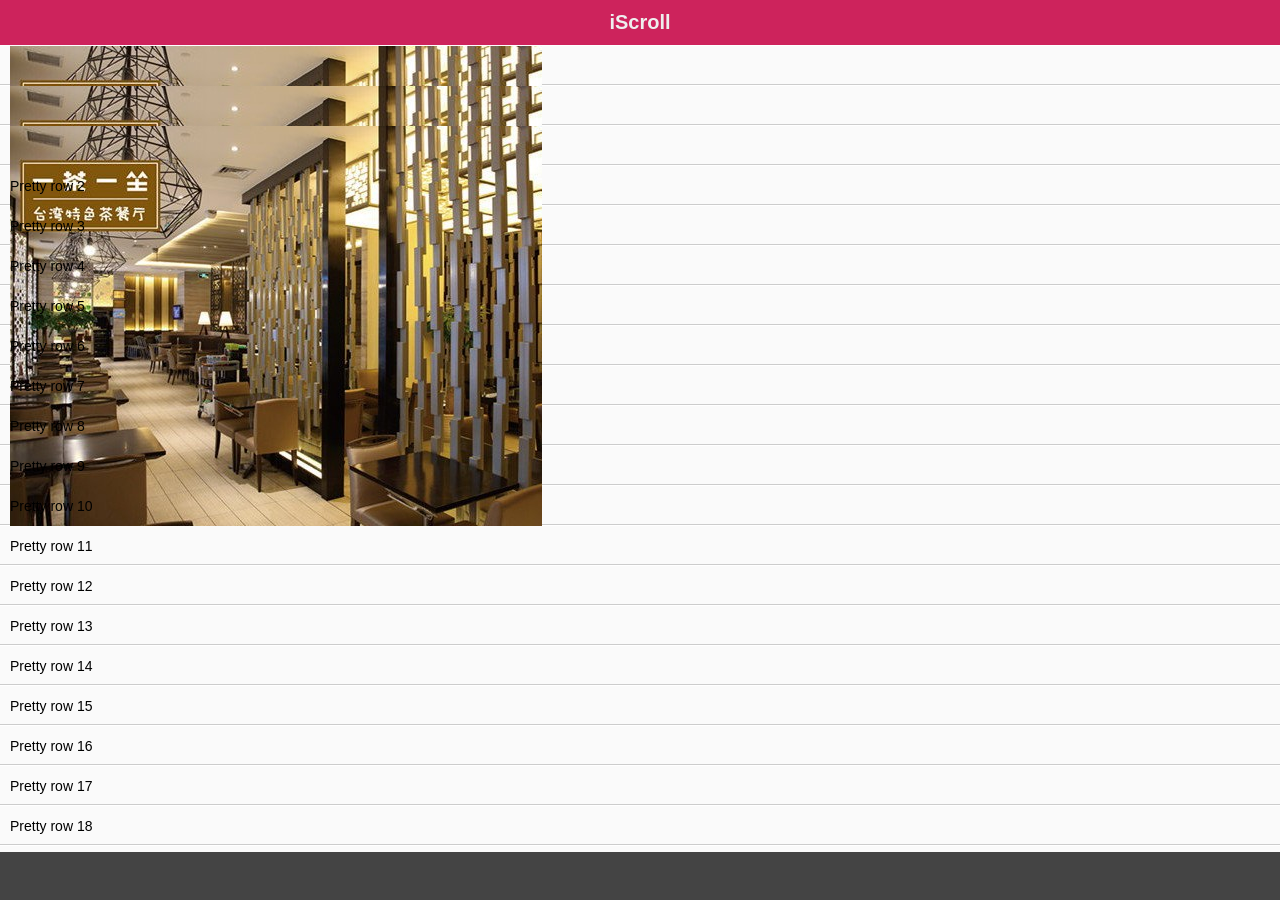
==== iScroll/simple.html @ 33b4f06f "initialize Change-Id: If5c83f412e96e1d7014796301e7ee5fcaf3568d3" ====
<!DOCTYPE html>
<html>
<head>
<meta charset="utf-8">
<meta name="viewport" content="width=device-width, initial-scale=1.0, user-scalable=0, minimum-scale=1.0, maximum-scale=1.0">

<title>iScroll demo: simple</title>

<script type="text/javascript" src="./js/iscroll.js"></script>

<script type="text/javascript">

var myScroll;

function loaded () {
	myScroll = new IScroll('#wrapper', { mouseWheel: true });
}

document.addEventListener('touchmove', function (e) { e.preventDefault(); }, false);

</script>

<style type="text/css">
* {
	-webkit-box-sizing: border-box;
	-moz-box-sizing: border-box;
	box-sizing: border-box;
}

html {
	-ms-touch-action: none;
}

body,ul,li {
	padding: 0;
	margin: 0;
	border: 0;
}

body {
	font-size: 12px;
	font-family: ubuntu, helvetica, arial;
	overflow: hidden; /* this is important to prevent the whole page to bounce */
}

#header {
	position: absolute;
	z-index: 2;
	top: 0;
	left: 0;
	width: 100%;
	height: 45px;
	line-height: 45px;
	background: #CD235C;
	padding: 0;
	color: #eee;
	font-size: 20px;
	text-align: center;
	font-weight: bold;
}

#footer {
	position: absolute;
	z-index: 2;
	bottom: 0;
	left: 0;
	width: 100%;
	height: 48px;
	background: #444;
	padding: 0;
	border-top: 1px solid #444;
}

#wrapper {
	position: absolute;
	z-index: 1;
	top: 45px;
	bottom: 48px;
	left: 0;
	width: 100%;
	background: #ccc;
	overflow: hidden;
}

#scroller {
	position: absolute;
	z-index: 1;
	-webkit-tap-highlight-color: rgba(0,0,0,0);
	width: 100%;
	-webkit-transform: translateZ(0);
	-moz-transform: translateZ(0);
	-ms-transform: translateZ(0);
	-o-transform: translateZ(0);
	transform: translateZ(0);
	-webkit-touch-callout: none;
	-webkit-user-select: none;
	-moz-user-select: none;
	-ms-user-select: none;
	user-select: none;
	-webkit-text-size-adjust: none;
	-moz-text-size-adjust: none;
	-ms-text-size-adjust: none;
	-o-text-size-adjust: none;
	text-size-adjust: none;
}

#scroller ul {
	list-style: none;
	padding: 0;
	margin: 0;
	width: 100%;
	text-align: left;
}

#scroller li {
	padding: 0 10px;
	height: 40px;
	line-height: 40px;
	border-bottom: 1px solid #ccc;
	border-top: 1px solid #fff;
	background-color: #fafafa;
	font-size: 14px;
}

</style>
</head>
<body onload="loaded()">
<div id="header">iScroll</div>

<div id="wrapper">
	<div id="scroller">
		<ul>
            <li>
                <img alt="" src="img/original.jpg"/>
            </li>
            <li>
                <img alt="" src="img/original.jpg"/>
            </li>
            <li>
                <img alt="" src="img/original.jpg"/>
            </li>
			<li>Pretty row 2</li>
			<li>Pretty row 3</li>
			<li>Pretty row 4</li>
			<li>Pretty row 5</li>
			<li>Pretty row 6</li>
			<li>Pretty row 7</li>
			<li>Pretty row 8</li>
			<li>Pretty row 9</li>
			<li>Pretty row 10</li>
			<li>Pretty row 11</li>
			<li>Pretty row 12</li>
			<li>Pretty row 13</li>
			<li>Pretty row 14</li>
			<li>Pretty row 15</li>
			<li>Pretty row 16</li>
			<li>Pretty row 17</li>
			<li>Pretty row 18</li>
			<li>Pretty row 19</li>
			<li>Pretty row 20</li>
			<li>Pretty row 21</li>
			<li>Pretty row 22</li>
			<li>Pretty row 23</li>
			<li>Pretty row 24</li>
			<li>Pretty row 25</li>
			<li>Pretty row 26</li>
			<li>Pretty row 27</li>
			<li>Pretty row 28</li>
			<li>Pretty row 29</li>
			<li>Pretty row 30</li>
			<li>Pretty row 31</li>
			<li>Pretty row 32</li>
			<li>Pretty row 33</li>
			<li>Pretty row 34</li>
			<li>Pretty row 35</li>
			<li>Pretty row 36</li>
			<li>Pretty row 37</li>
			<li>Pretty row 38</li>
			<li>Pretty row 39</li>
			<li>Pretty row 40</li>
			<li>Pretty row 41</li>
			<li>Pretty row 42</li>
			<li>Pretty row 43</li>
			<li>Pretty row 44</li>
			<li>Pretty row 45</li>
			<li>Pretty row 46</li>
			<li>Pretty row 47</li>
			<li>Pretty row 48</li>
			<li>Pretty row 49</li>
			<li>Pretty row 50</li>
		</ul>
	</div>
</div>

<div id="footer"></div>

</body>
</html>
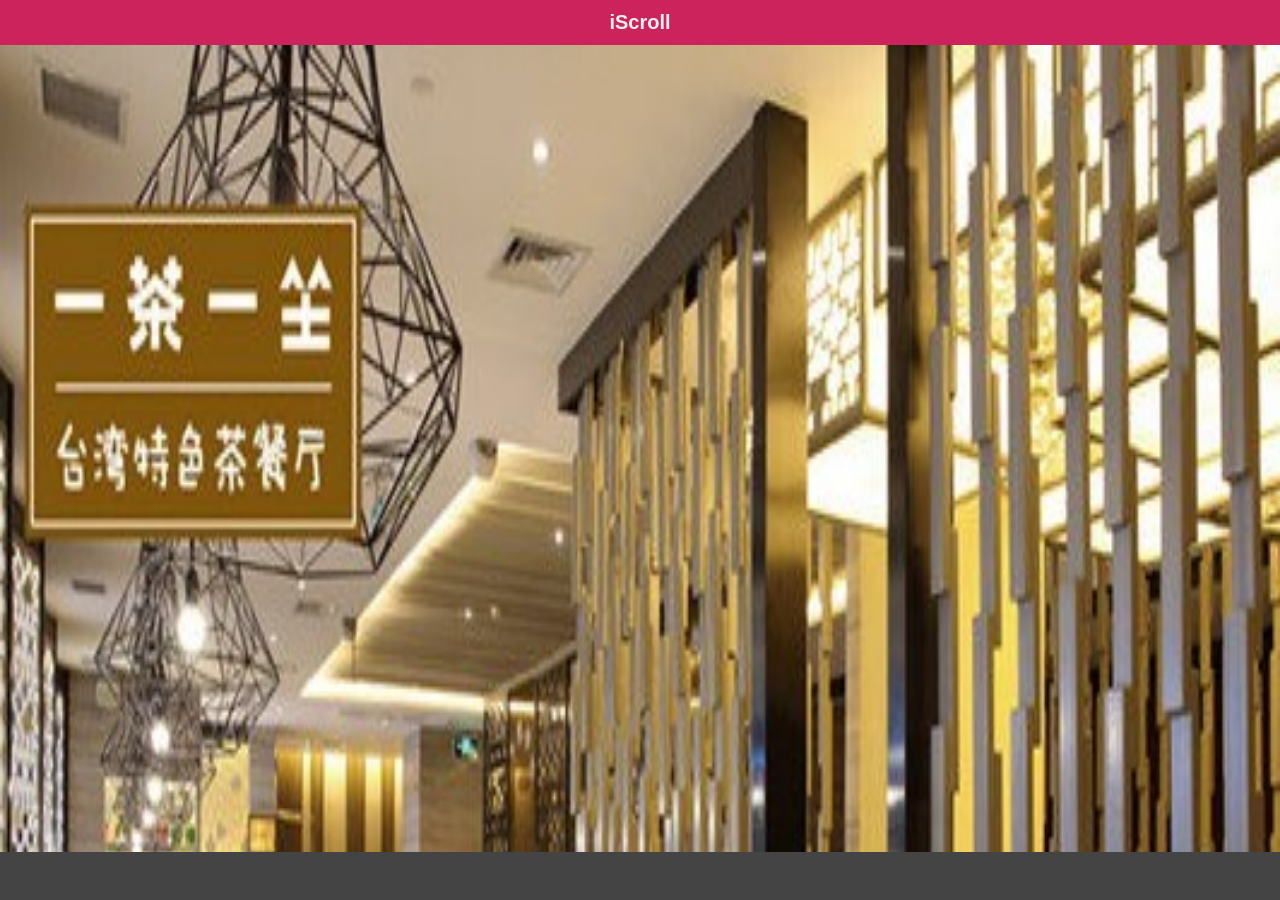
==== commit 58d6b44c: "add simple Change-Id: I695debf5aac7aad0abddcc9010a34f9da1dc0ac1" ====
--- a/iScroll/simple.html
+++ b/iScroll/simple.html
@@ -112,14 +112,30 @@
 	text-align: left;
 }
 
-#scroller li {
-	padding: 0 10px;
-	height: 40px;
-	line-height: 40px;
-	border-bottom: 1px solid #ccc;
-	border-top: 1px solid #fff;
-	background-color: #fafafa;
-	font-size: 14px;
+.item {
+    background: #fff;
+    display: block;
+    min-height: 100px;
+    position: relative;
+    overflow: auto;
+    cursor: pointer;
+    margin-bottom: 15px
+}
+.item .item-pic {
+    position: relative;
+    overflow: hidden;
+    height: 195px
+}
+
+.item-pic img {
+    width: 100%;
+    min-height: 100%;
+    -webkit-transform: translateY(-50%);
+    -ms-transform: translateY(-50%);
+    top: 50%;
+    position: relative;
+    border: 0;
+    background-color: #efeff4
 }
 
 </style>
@@ -130,14 +146,20 @@
 <div id="wrapper">
 	<div id="scroller">
 		<ul>
-            <li>
-                <img alt="" src="img/original.jpg"/>
+            <li class="item">
+            <div class="item-pic" style="width:100%;height:1876.5px">
+                <img alt="" src="img/original.jpg" style="display;inline;"/>
+            </div>
             </li>
-            <li>
-                <img alt="" src="img/original.jpg"/>
+            <li class="item">
+            <div class="item-pic"  style="width:100%;height:1876.5px">
+                <img alt="" src="img/original.jpg" style="display;inline;"/>
+            </div>
             </li>
-            <li>
-                <img alt="" src="img/original.jpg"/>
+            <li class="item">
+            <div class="item-pic" style="width:100%;height:1876.5px">
+                <img alt="" src="img/original.jpg" style="display;inline;"/>
+            </div>
             </li>
 			<li>Pretty row 2</li>
 			<li>Pretty row 3</li>
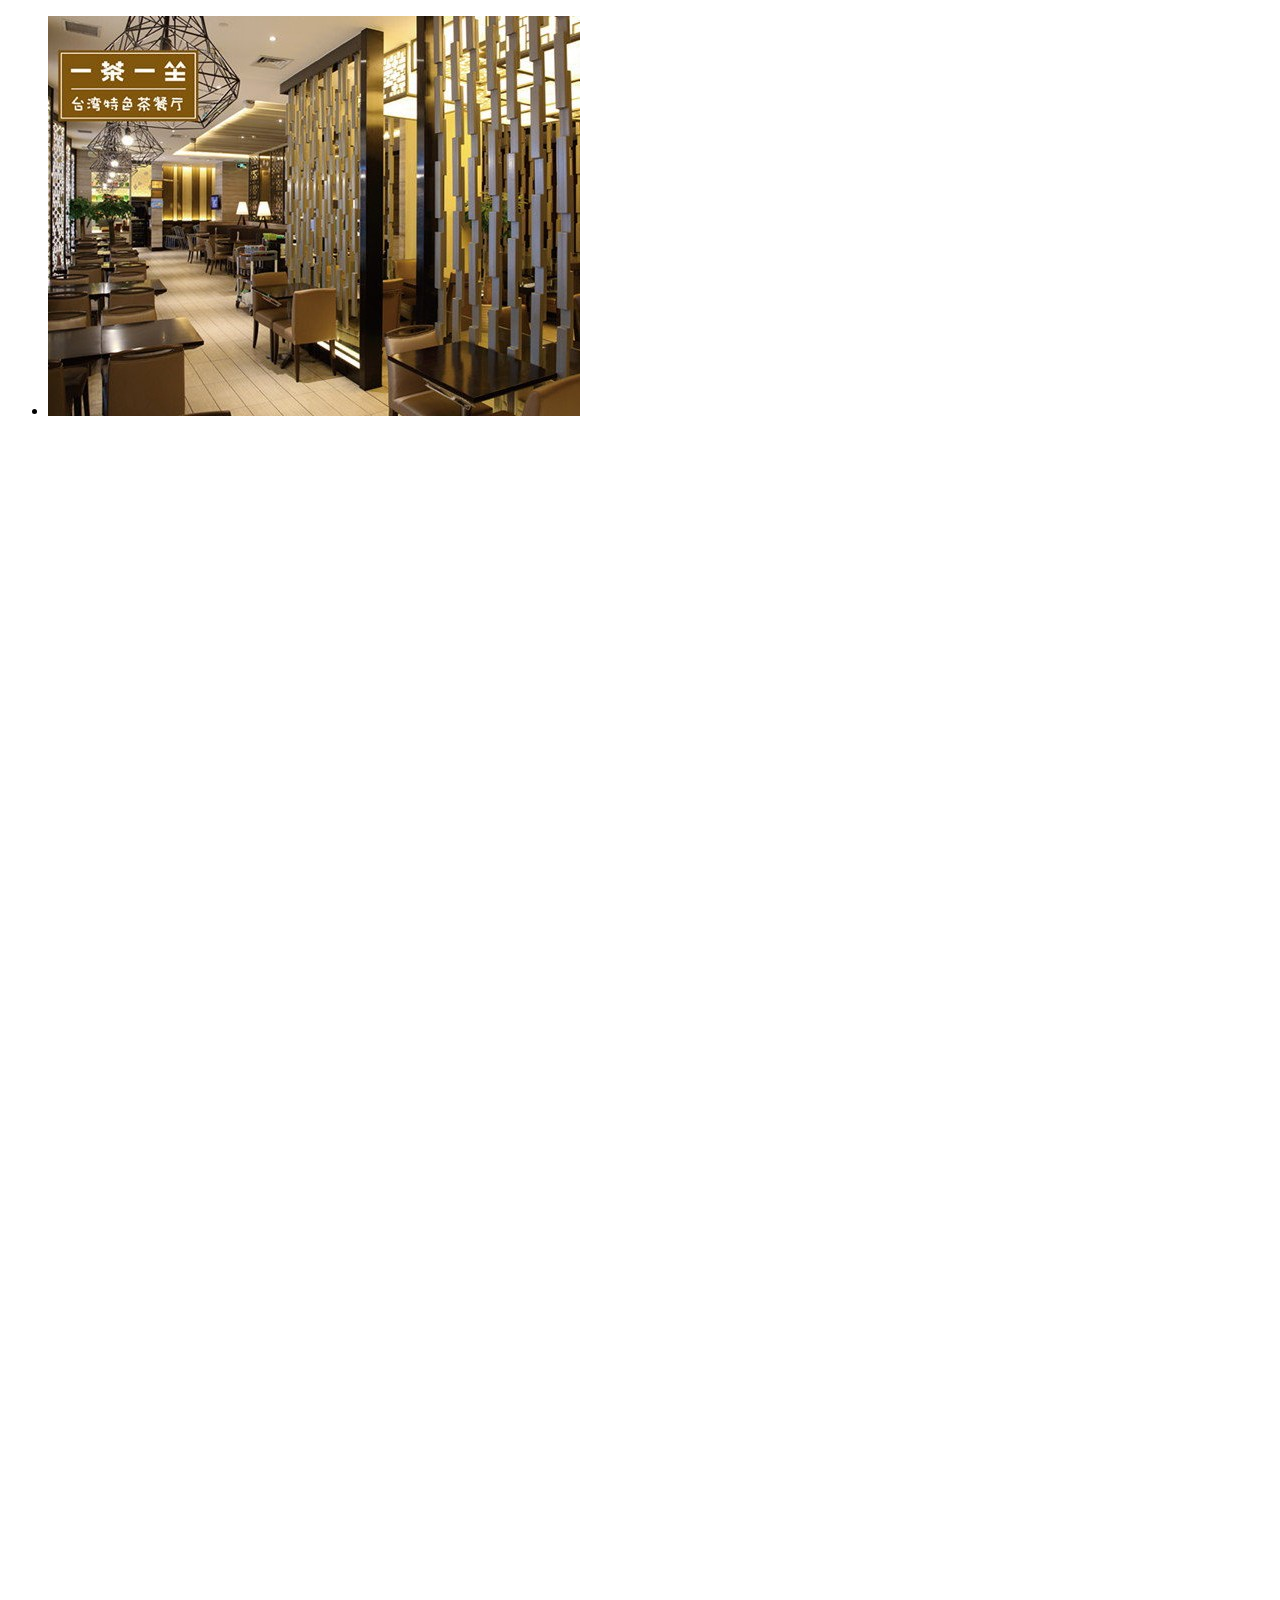
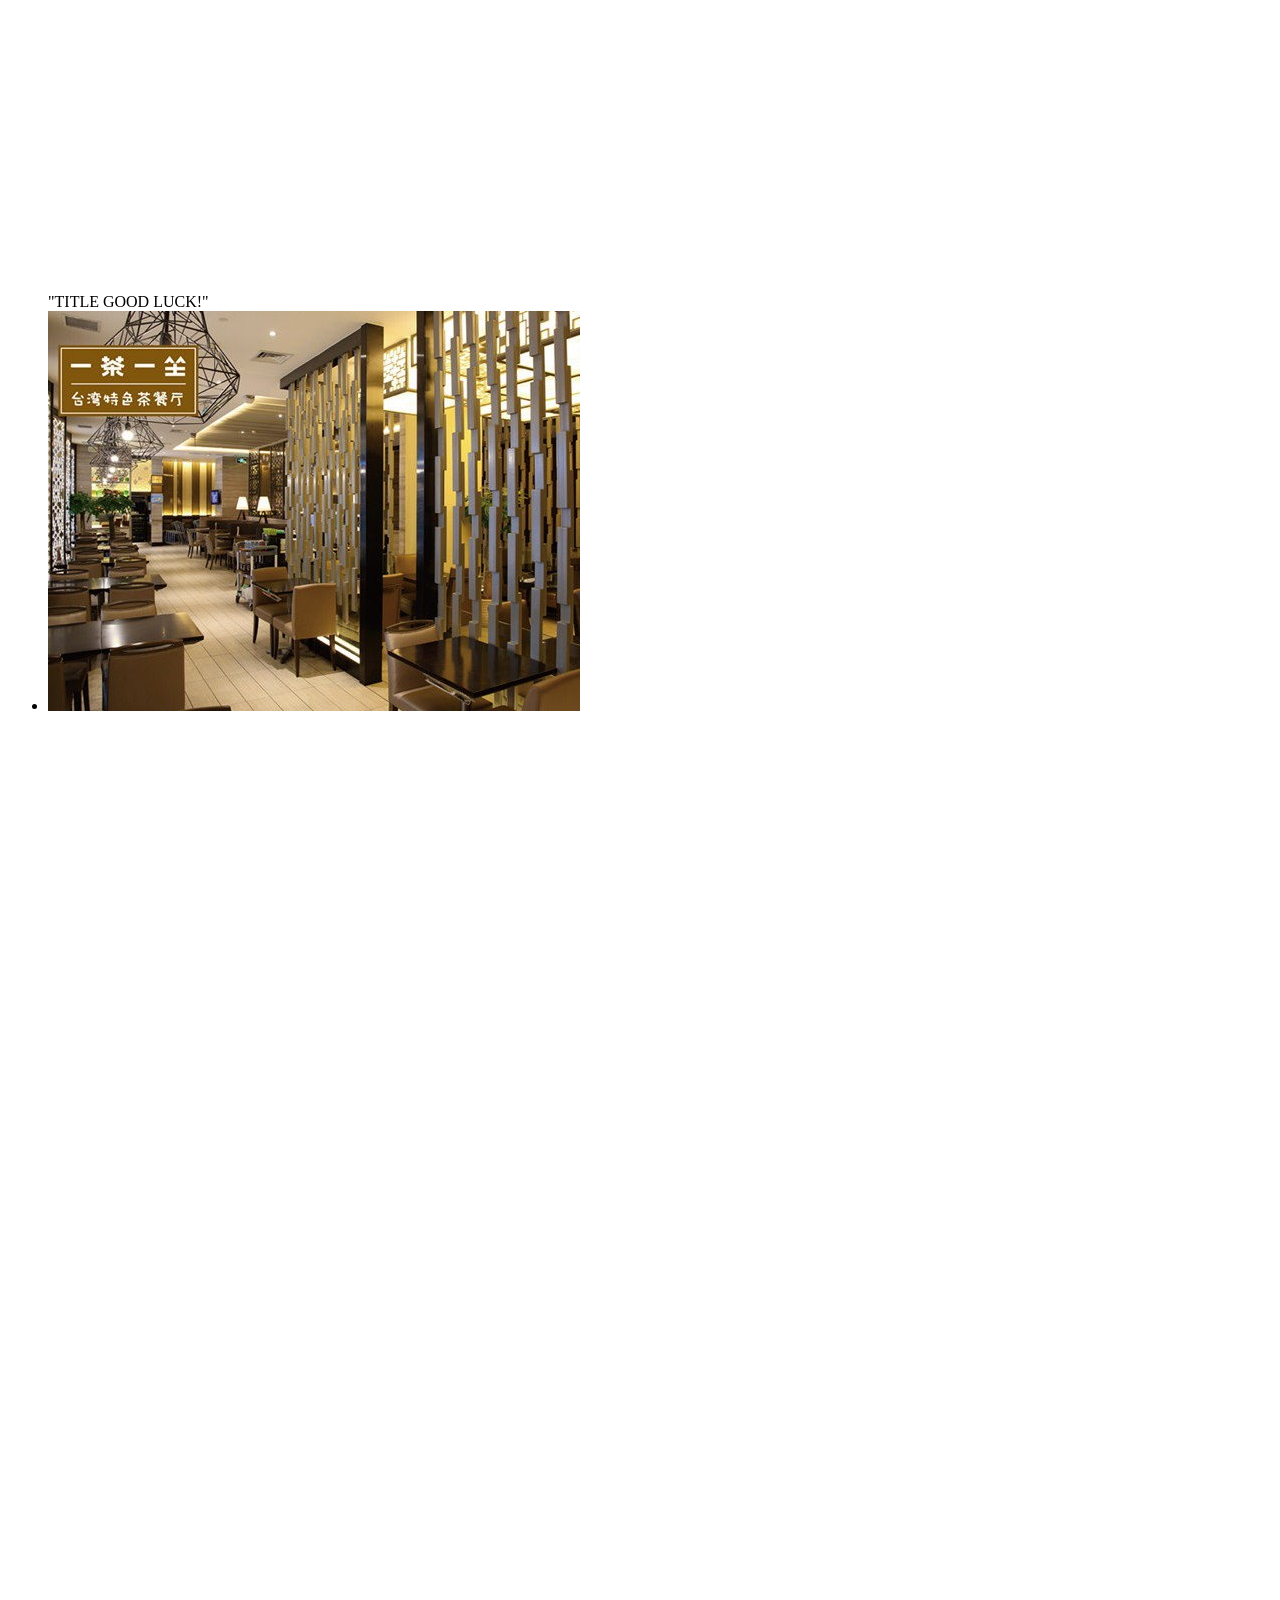
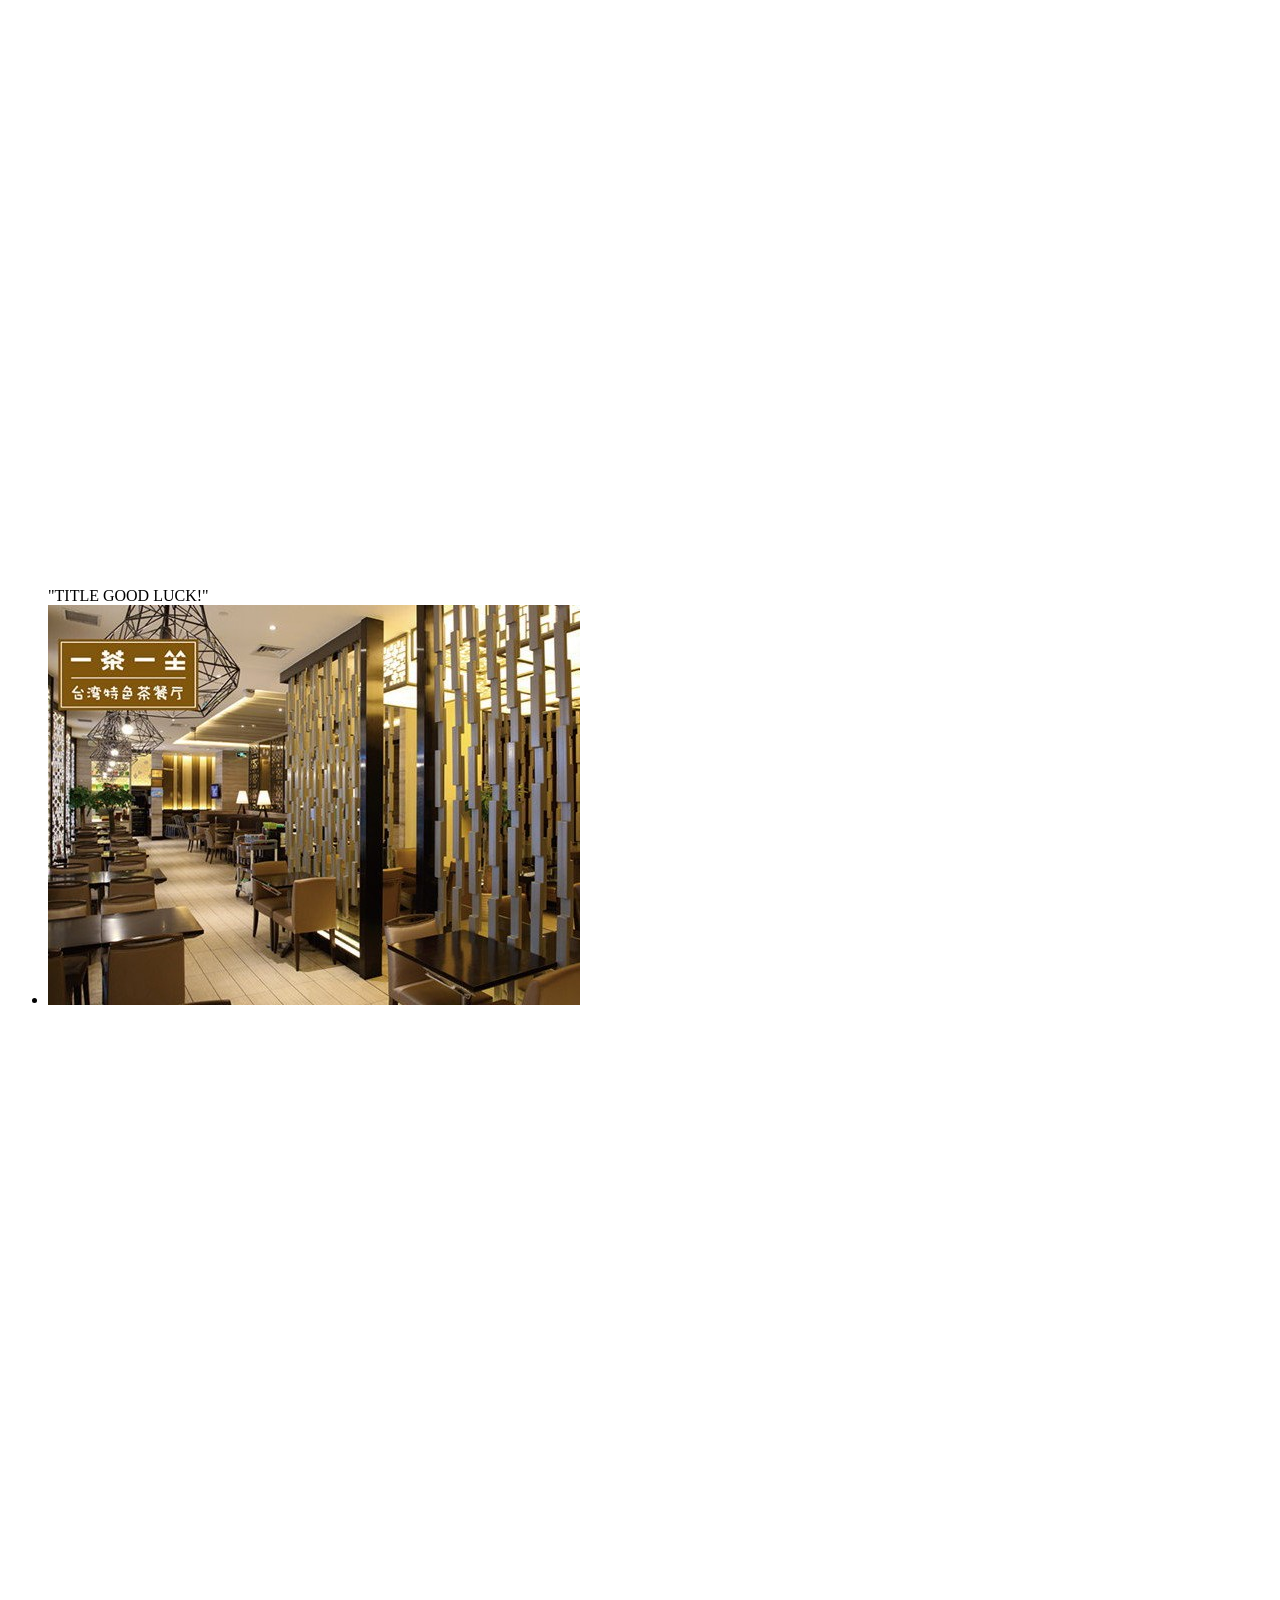
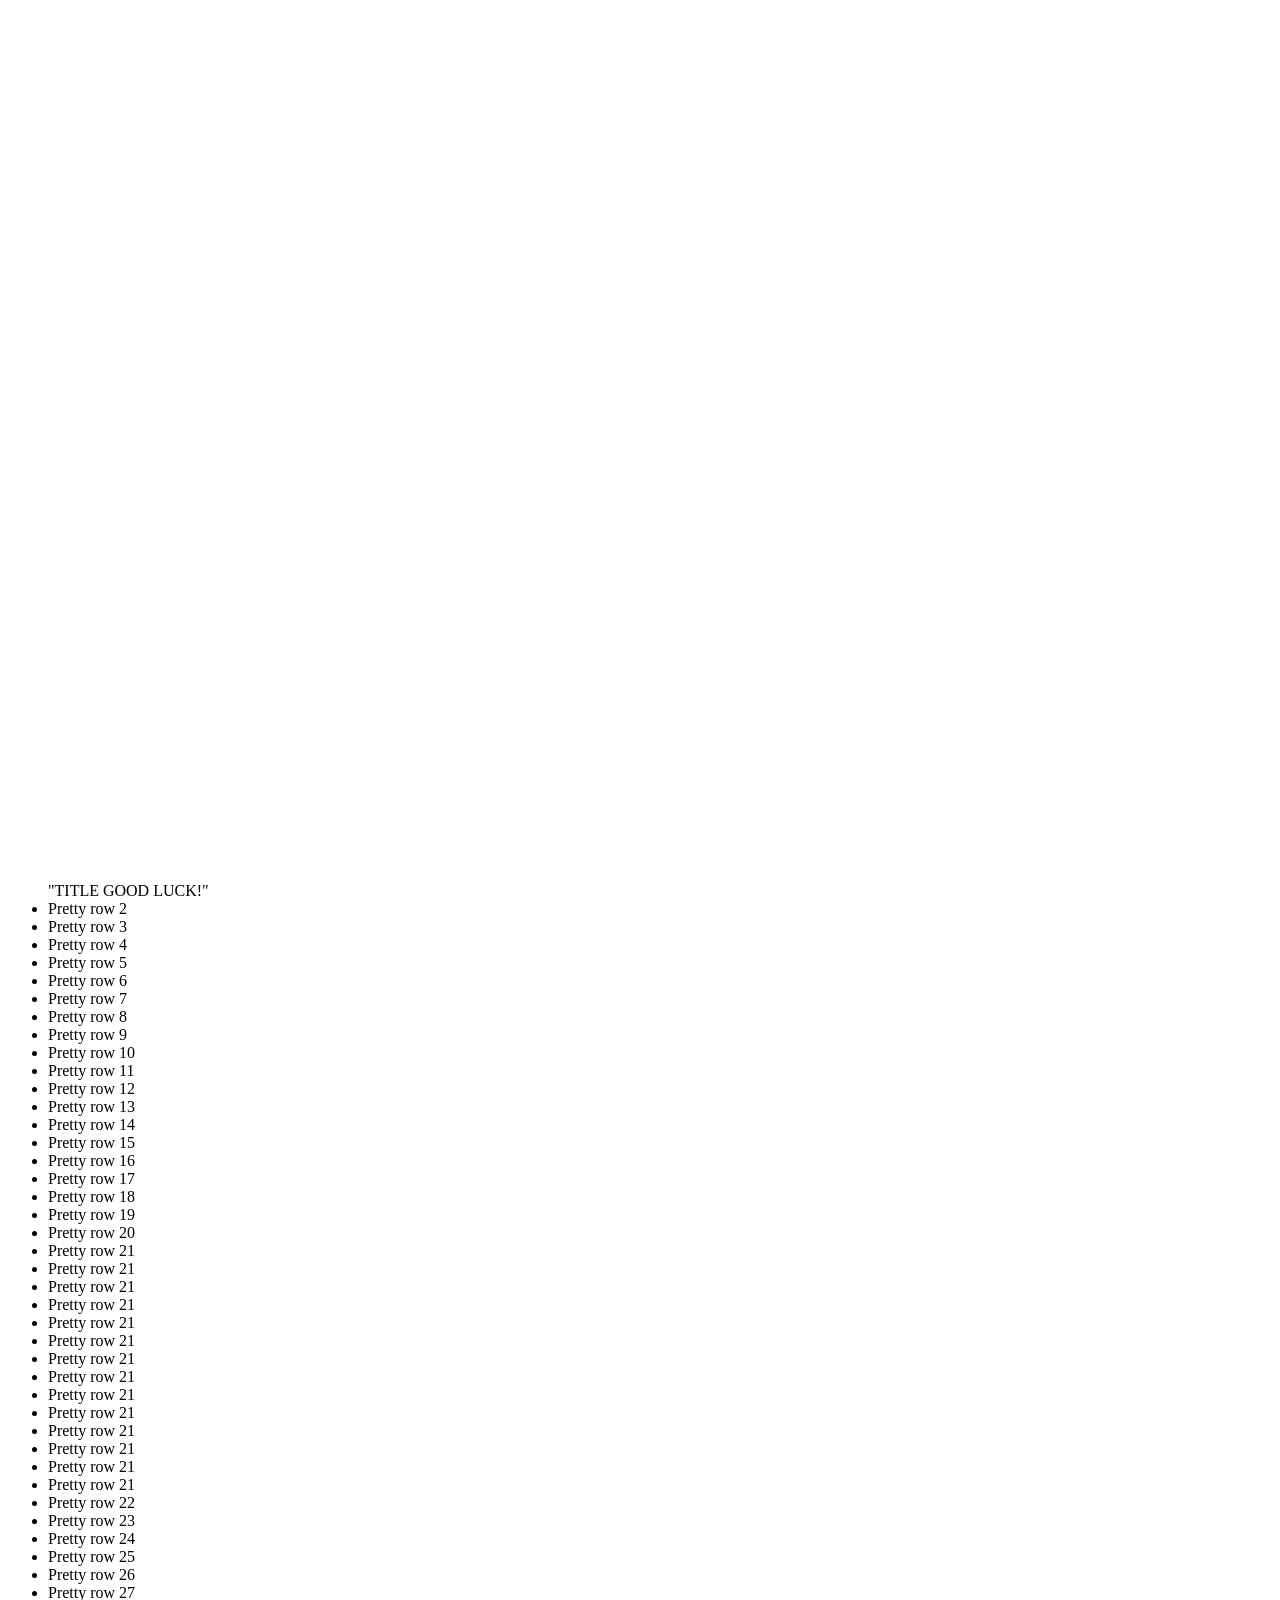
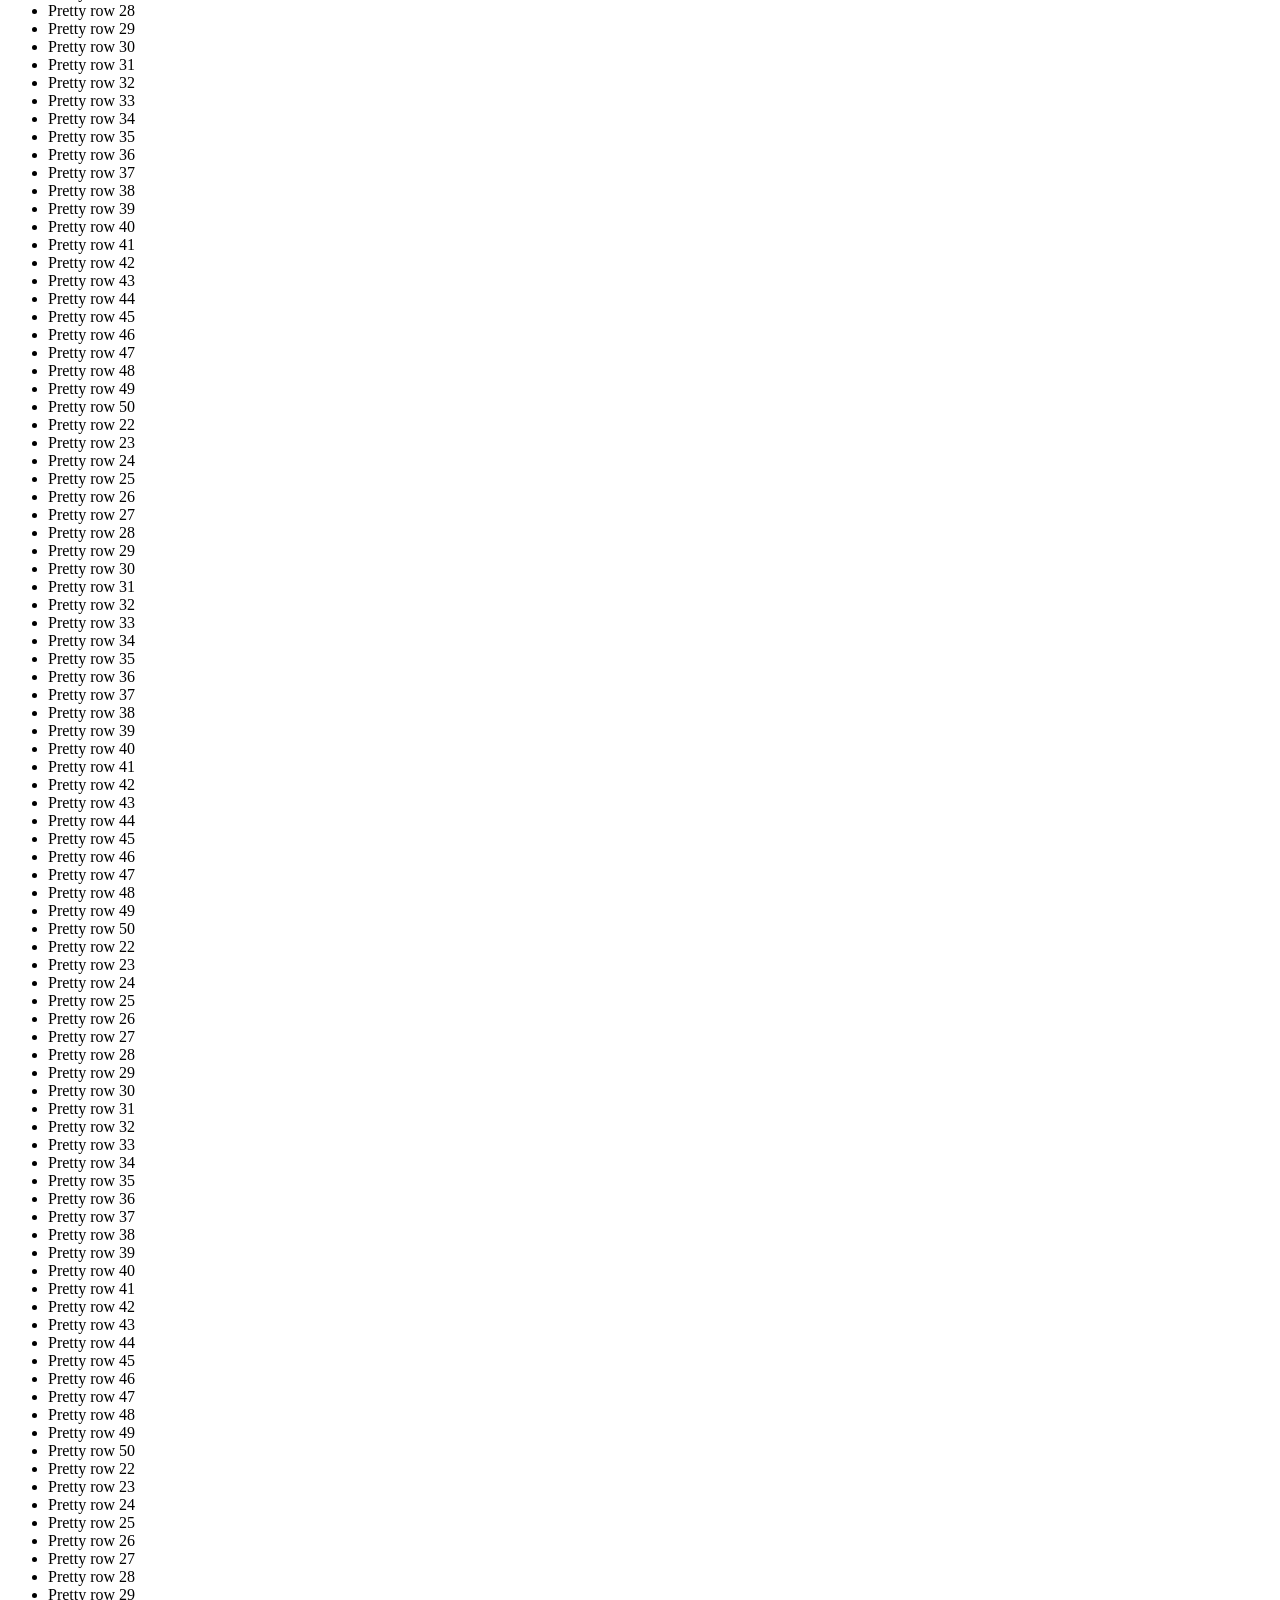
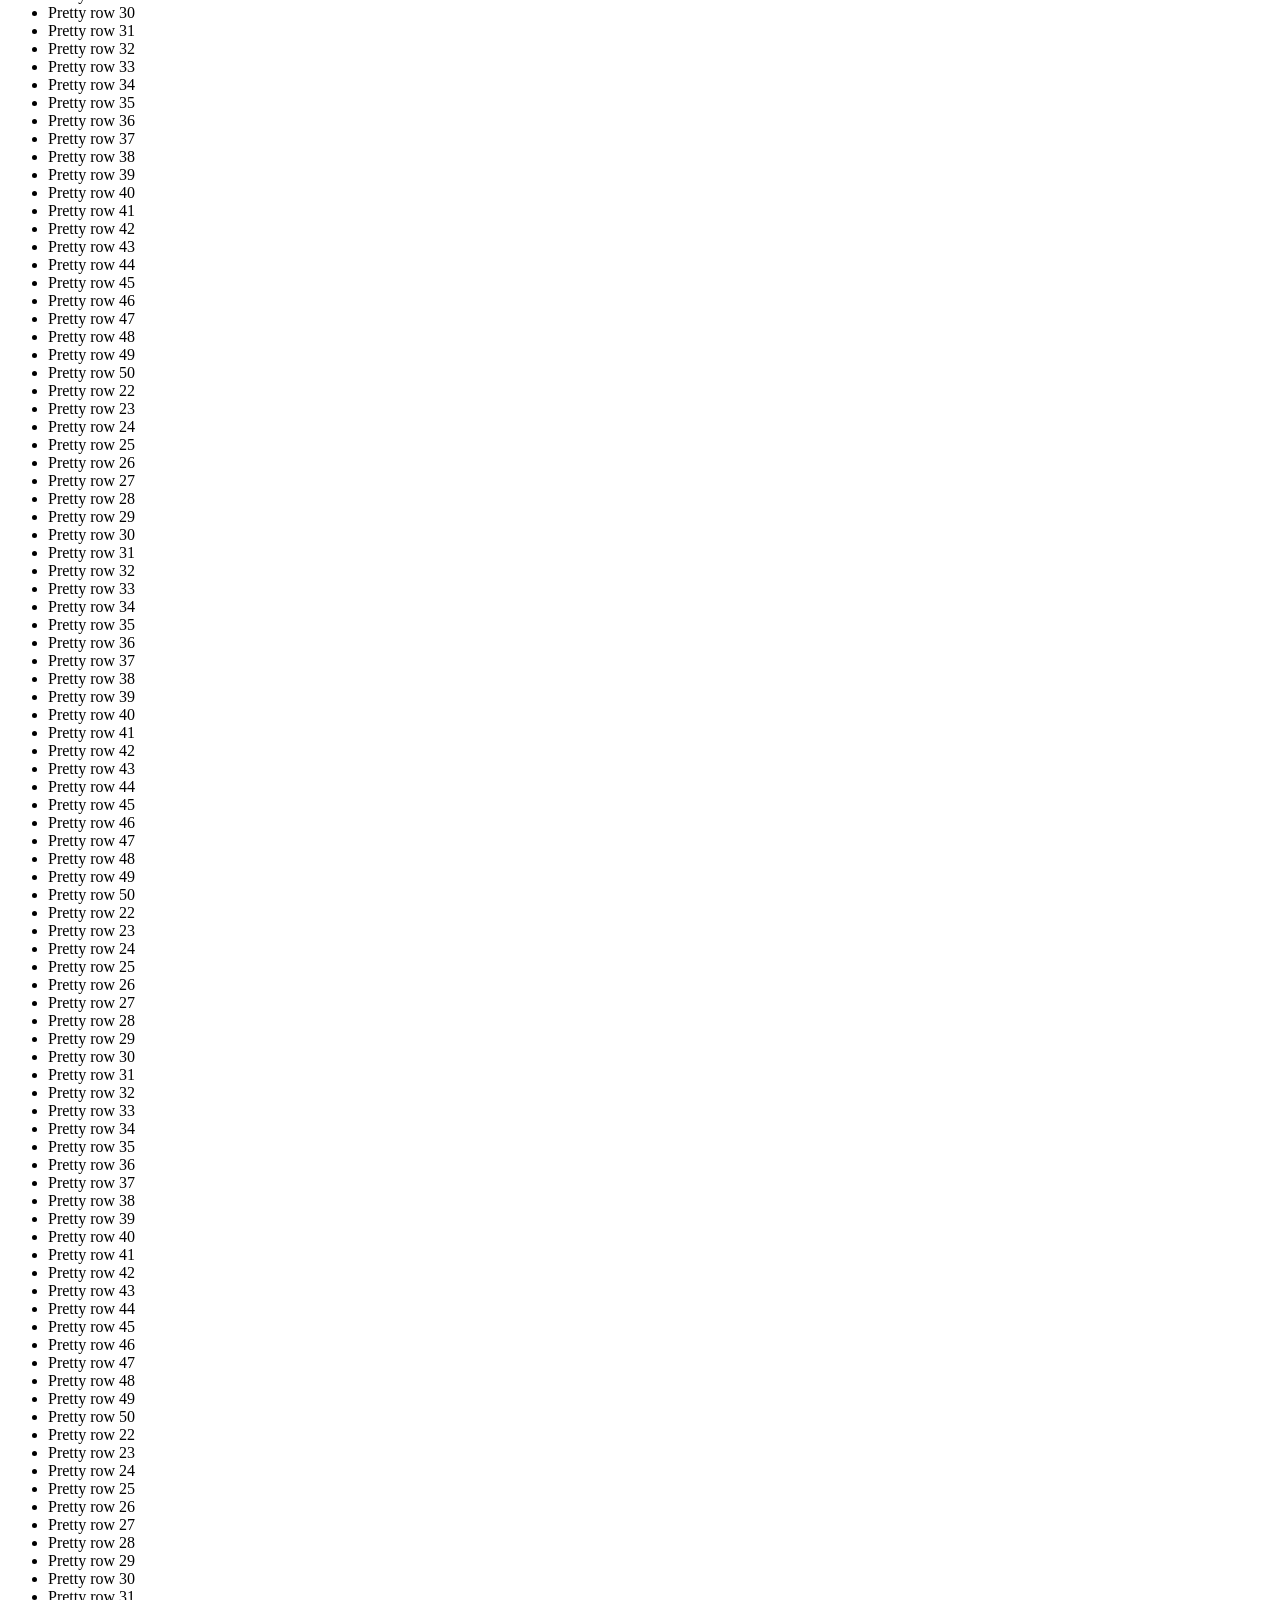
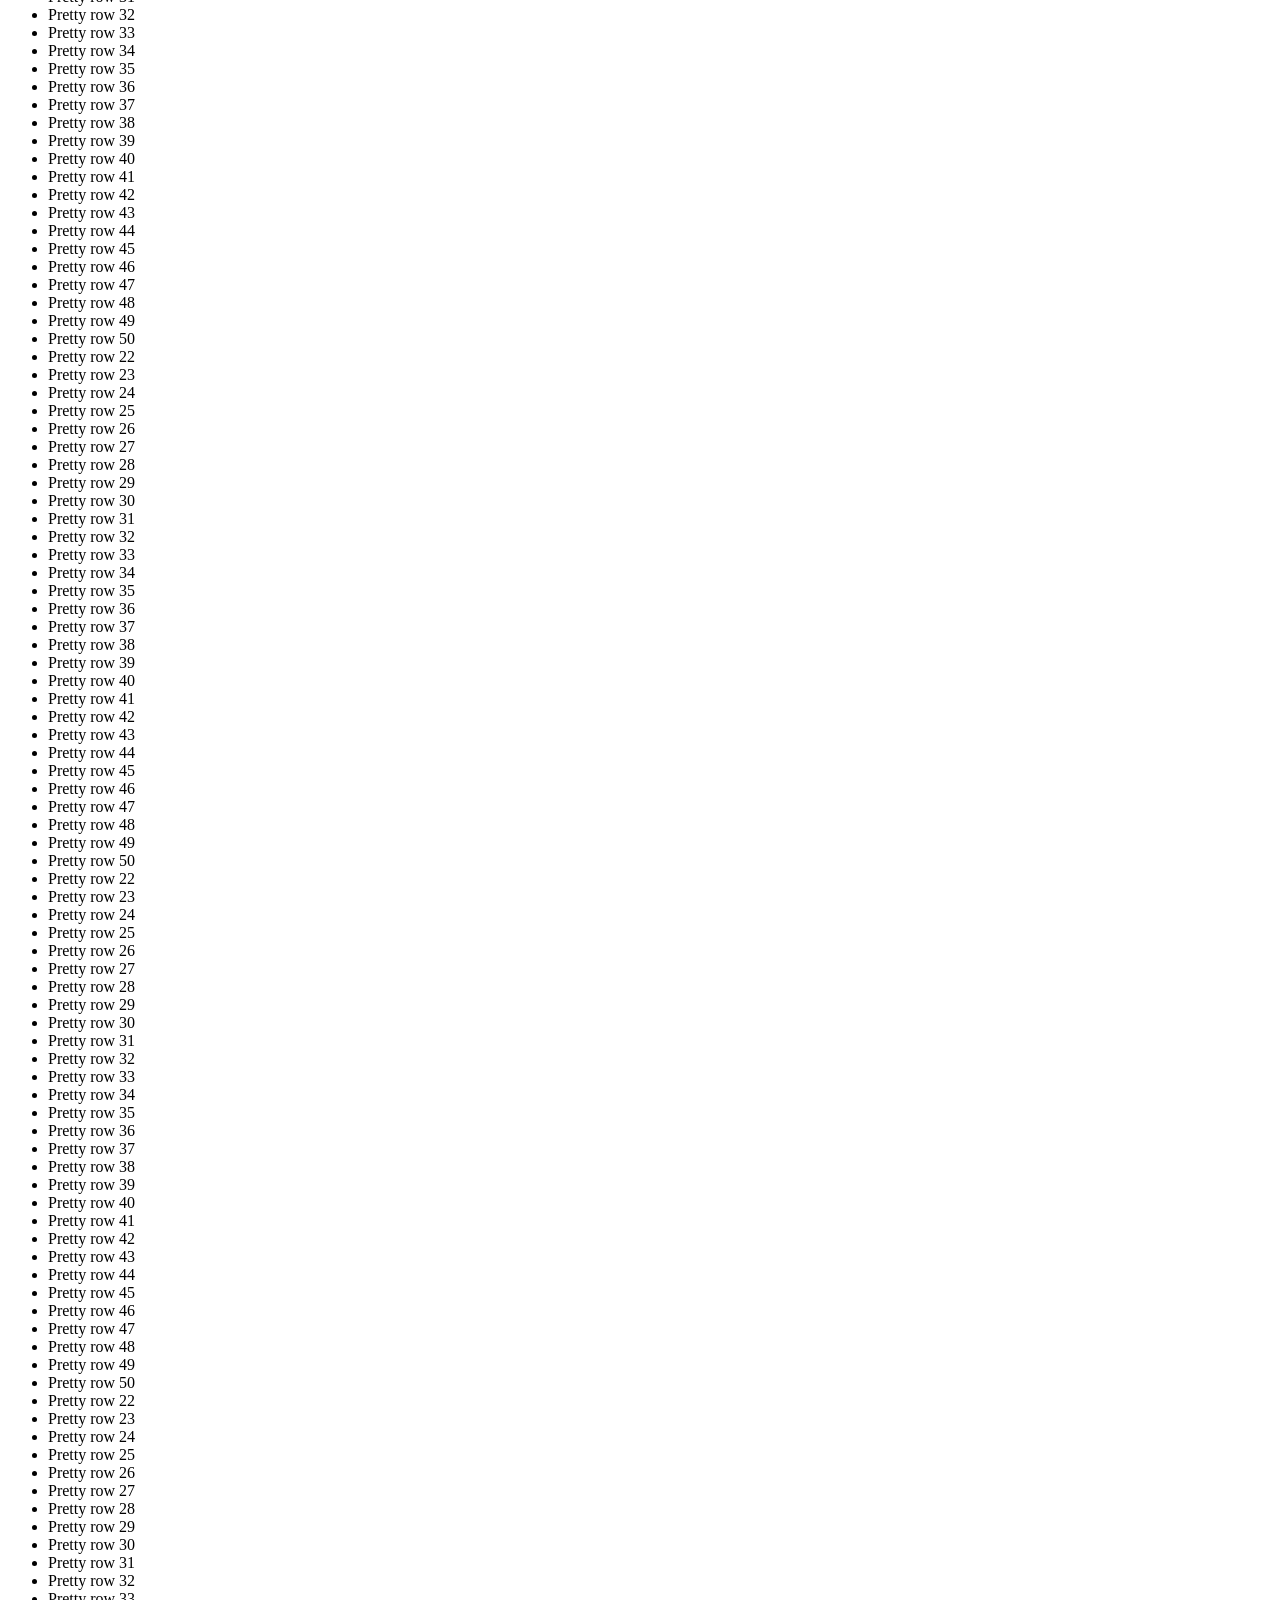
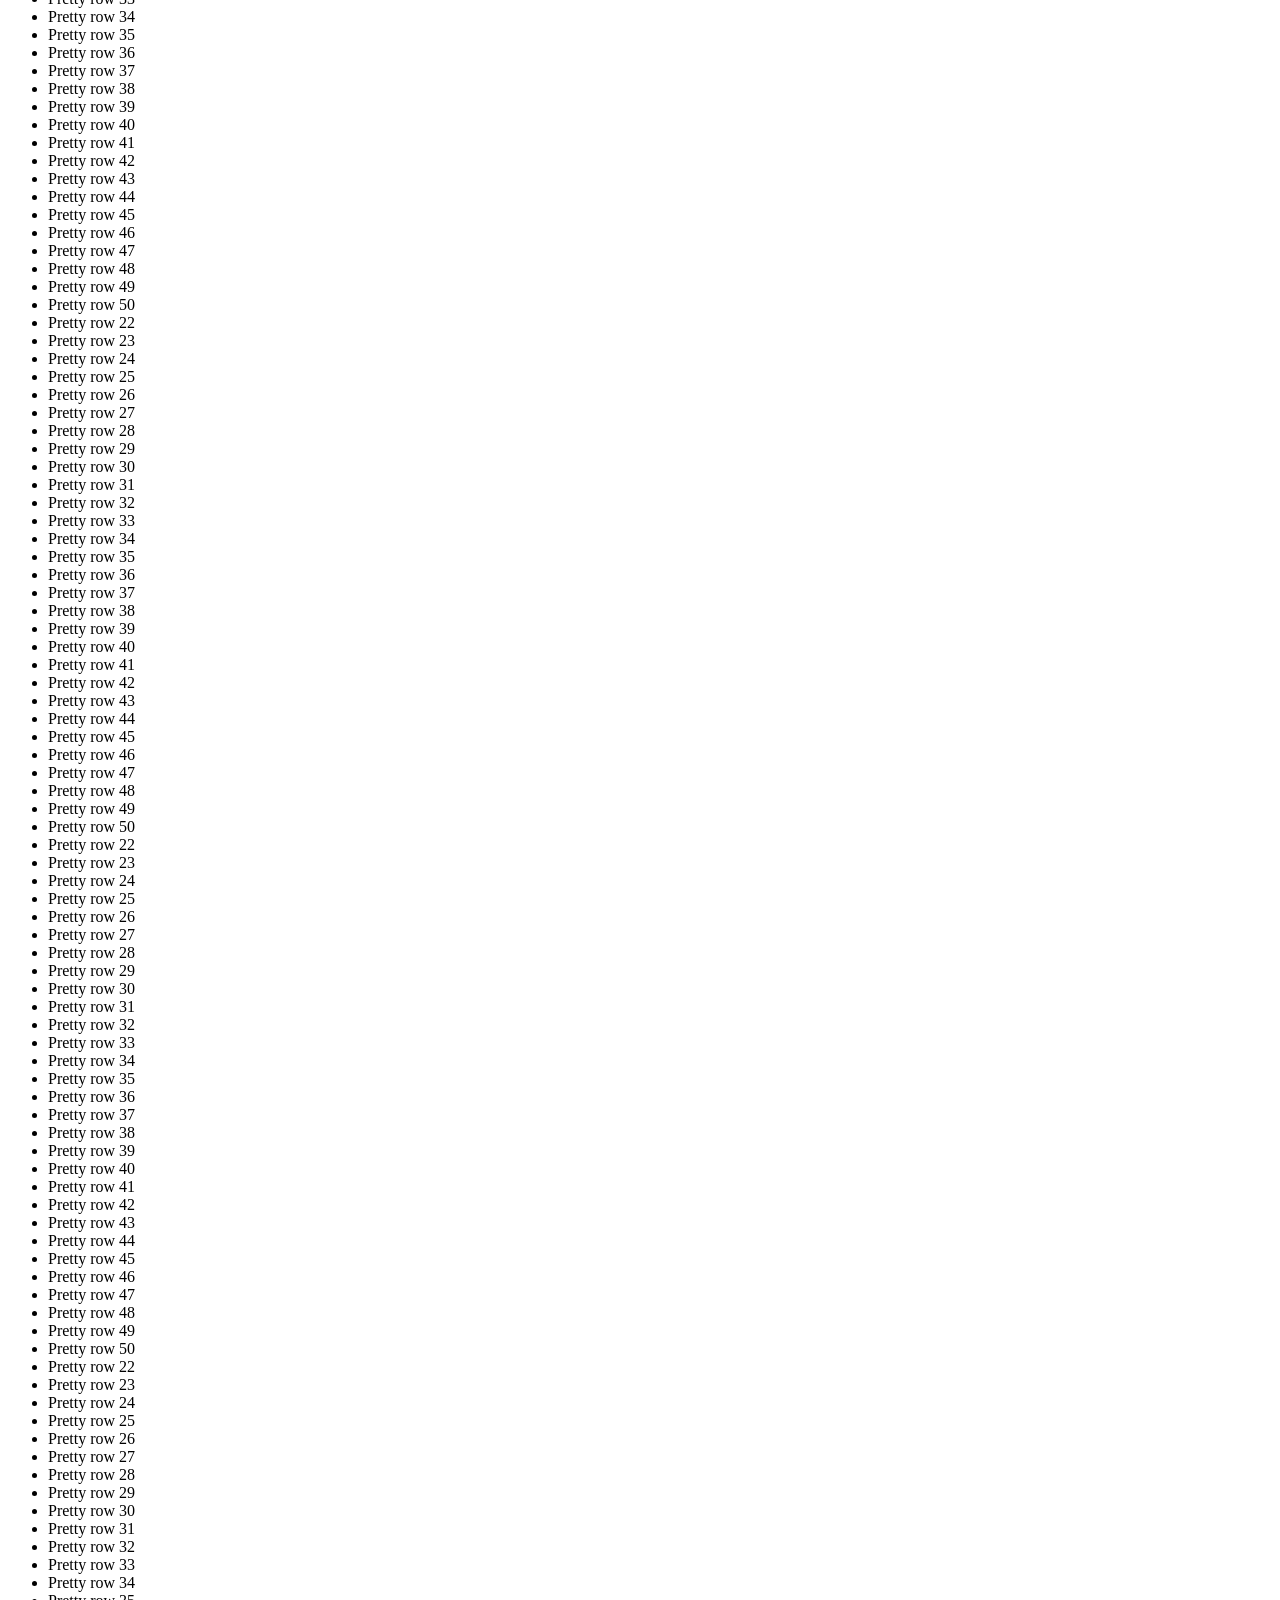
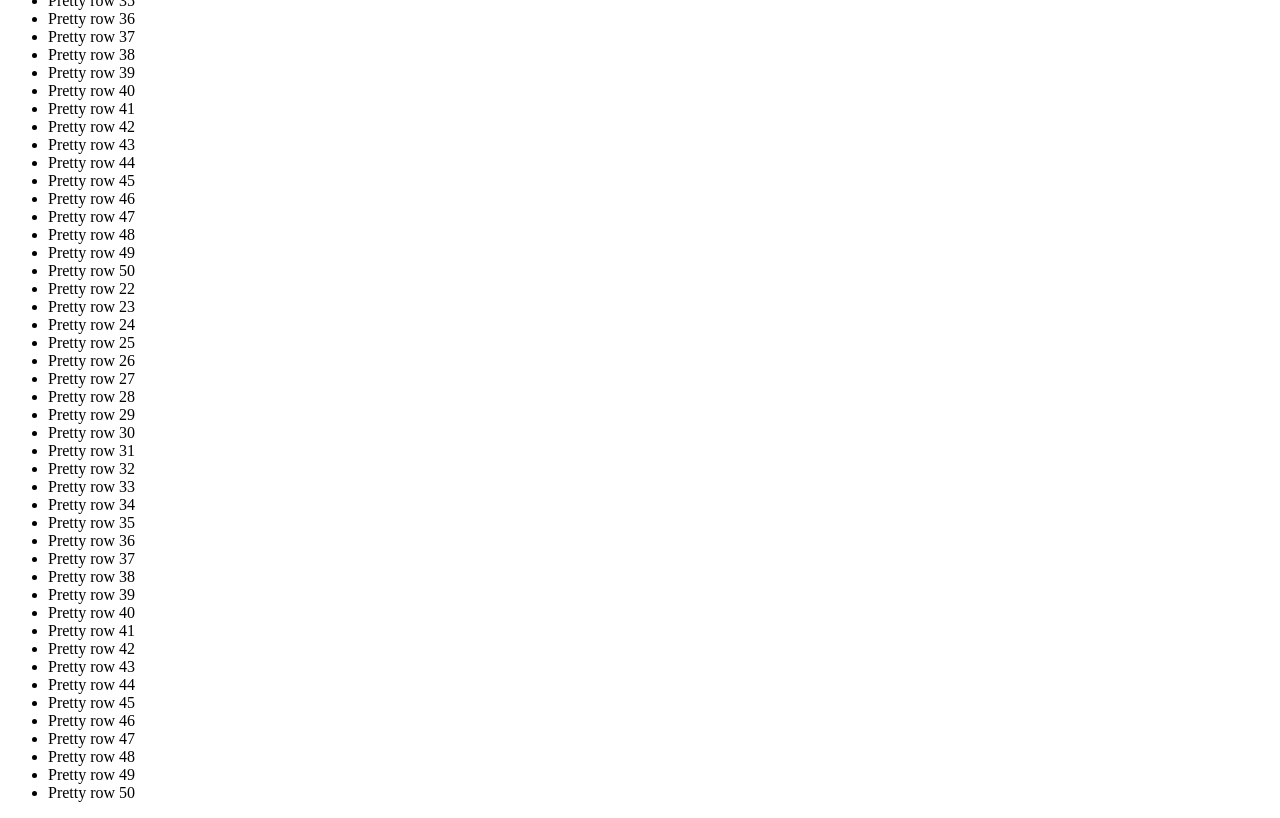
==== commit 0759480e: "move to js css folder. Change-Id: I046f461beedf9ada2089451e9009c765d8e69642" ====
--- a/iScroll/simple.html
+++ b/iScroll/simple.html
@@ -6,142 +6,17 @@
 
 <title>iScroll demo: simple</title>
 
+<script type="text/javascript" src="./js/jquery-2.2.0.min.js"></script>
 <script type="text/javascript" src="./js/iscroll.js"></script>
-
-<script type="text/javascript">
-
-var myScroll;
-
-function loaded () {
-	myScroll = new IScroll('#wrapper', { mouseWheel: true });
-}
-
-document.addEventListener('touchmove', function (e) { e.preventDefault(); }, false);
-
-</script>
-
-<style type="text/css">
-* {
-	-webkit-box-sizing: border-box;
-	-moz-box-sizing: border-box;
-	box-sizing: border-box;
-}
-
-html {
-	-ms-touch-action: none;
-}
-
-body,ul,li {
-	padding: 0;
-	margin: 0;
-	border: 0;
-}
-
-body {
-	font-size: 12px;
-	font-family: ubuntu, helvetica, arial;
-	overflow: hidden; /* this is important to prevent the whole page to bounce */
-}
-
-#header {
-	position: absolute;
-	z-index: 2;
-	top: 0;
-	left: 0;
-	width: 100%;
-	height: 45px;
-	line-height: 45px;
-	background: #CD235C;
-	padding: 0;
-	color: #eee;
-	font-size: 20px;
-	text-align: center;
-	font-weight: bold;
-}
-
-#footer {
-	position: absolute;
-	z-index: 2;
-	bottom: 0;
-	left: 0;
-	width: 100%;
-	height: 48px;
-	background: #444;
-	padding: 0;
-	border-top: 1px solid #444;
-}
-
-#wrapper {
-	position: absolute;
-	z-index: 1;
-	top: 45px;
-	bottom: 48px;
-	left: 0;
-	width: 100%;
-	background: #ccc;
-	overflow: hidden;
-}
-
-#scroller {
-	position: absolute;
-	z-index: 1;
-	-webkit-tap-highlight-color: rgba(0,0,0,0);
-	width: 100%;
-	-webkit-transform: translateZ(0);
-	-moz-transform: translateZ(0);
-	-ms-transform: translateZ(0);
-	-o-transform: translateZ(0);
-	transform: translateZ(0);
-	-webkit-touch-callout: none;
-	-webkit-user-select: none;
-	-moz-user-select: none;
-	-ms-user-select: none;
-	user-select: none;
-	-webkit-text-size-adjust: none;
-	-moz-text-size-adjust: none;
-	-ms-text-size-adjust: none;
-	-o-text-size-adjust: none;
-	text-size-adjust: none;
-}
-
-#scroller ul {
-	list-style: none;
-	padding: 0;
-	margin: 0;
-	width: 100%;
-	text-align: left;
-}
-
-.item {
-    background: #fff;
-    display: block;
-    min-height: 100px;
-    position: relative;
-    overflow: auto;
-    cursor: pointer;
-    margin-bottom: 15px
-}
-.item .item-pic {
-    position: relative;
-    overflow: hidden;
-    height: 195px
-}
-
-.item-pic img {
-    width: 100%;
-    min-height: 100%;
-    -webkit-transform: translateY(-50%);
-    -ms-transform: translateY(-50%);
-    top: 50%;
-    position: relative;
-    border: 0;
-    background-color: #efeff4
-}
-
-</style>
+<script type="text/javascript" src="./js/my.js"></script>
+
+
+<!-- <style type="text/css" src="./css/my.css"></style>
+-->
 </head>
-<body onload="loaded()">
-<div id="header">iScroll</div>
+<body>
+<!--<div id="header">iScroll</div>
+-->
 
 <div id="wrapper">
 	<div id="scroller">
@@ -150,15 +25,24 @@
             <div class="item-pic" style="width:100%;height:1876.5px">
                 <img alt="" src="img/original.jpg" style="display;inline;"/>
             </div>
+            <div class="item-title">
+                "TITLE GOOD LUCK!" 
+            </div>
             </li>
             <li class="item">
             <div class="item-pic"  style="width:100%;height:1876.5px">
                 <img alt="" src="img/original.jpg" style="display;inline;"/>
             </div>
+            <div class="item-title">
+                "TITLE GOOD LUCK!" 
+            </div>
             </li>
             <li class="item">
             <div class="item-pic" style="width:100%;height:1876.5px">
                 <img alt="" src="img/original.jpg" style="display;inline;"/>
+            </div>
+            <div class="item-title">
+                "TITLE GOOD LUCK!" 
             </div>
             </li>
 			<li>Pretty row 2</li>
@@ -181,6 +65,396 @@
 			<li>Pretty row 19</li>
 			<li>Pretty row 20</li>
 			<li>Pretty row 21</li>
+			<li>Pretty row 21</li>
+			<li>Pretty row 21</li>
+			<li>Pretty row 21</li>
+			<li>Pretty row 21</li>
+			<li>Pretty row 21</li>
+			<li>Pretty row 21</li>
+			<li>Pretty row 21</li>
+			<li>Pretty row 21</li>
+			<li>Pretty row 21</li>
+			<li>Pretty row 21</li>
+			<li>Pretty row 21</li>
+			<li>Pretty row 21</li>
+			<li>Pretty row 21</li>
+			<li>Pretty row 22</li>
+			<li>Pretty row 23</li>
+			<li>Pretty row 24</li>
+			<li>Pretty row 25</li>
+			<li>Pretty row 26</li>
+			<li>Pretty row 27</li>
+			<li>Pretty row 28</li>
+			<li>Pretty row 29</li>
+			<li>Pretty row 30</li>
+			<li>Pretty row 31</li>
+			<li>Pretty row 32</li>
+			<li>Pretty row 33</li>
+			<li>Pretty row 34</li>
+			<li>Pretty row 35</li>
+			<li>Pretty row 36</li>
+			<li>Pretty row 37</li>
+			<li>Pretty row 38</li>
+			<li>Pretty row 39</li>
+			<li>Pretty row 40</li>
+			<li>Pretty row 41</li>
+			<li>Pretty row 42</li>
+			<li>Pretty row 43</li>
+			<li>Pretty row 44</li>
+			<li>Pretty row 45</li>
+			<li>Pretty row 46</li>
+			<li>Pretty row 47</li>
+			<li>Pretty row 48</li>
+			<li>Pretty row 49</li>
+			<li>Pretty row 50</li>
+			<li>Pretty row 22</li>
+			<li>Pretty row 23</li>
+			<li>Pretty row 24</li>
+			<li>Pretty row 25</li>
+			<li>Pretty row 26</li>
+			<li>Pretty row 27</li>
+			<li>Pretty row 28</li>
+			<li>Pretty row 29</li>
+			<li>Pretty row 30</li>
+			<li>Pretty row 31</li>
+			<li>Pretty row 32</li>
+			<li>Pretty row 33</li>
+			<li>Pretty row 34</li>
+			<li>Pretty row 35</li>
+			<li>Pretty row 36</li>
+			<li>Pretty row 37</li>
+			<li>Pretty row 38</li>
+			<li>Pretty row 39</li>
+			<li>Pretty row 40</li>
+			<li>Pretty row 41</li>
+			<li>Pretty row 42</li>
+			<li>Pretty row 43</li>
+			<li>Pretty row 44</li>
+			<li>Pretty row 45</li>
+			<li>Pretty row 46</li>
+			<li>Pretty row 47</li>
+			<li>Pretty row 48</li>
+			<li>Pretty row 49</li>
+			<li>Pretty row 50</li>
+			<li>Pretty row 22</li>
+			<li>Pretty row 23</li>
+			<li>Pretty row 24</li>
+			<li>Pretty row 25</li>
+			<li>Pretty row 26</li>
+			<li>Pretty row 27</li>
+			<li>Pretty row 28</li>
+			<li>Pretty row 29</li>
+			<li>Pretty row 30</li>
+			<li>Pretty row 31</li>
+			<li>Pretty row 32</li>
+			<li>Pretty row 33</li>
+			<li>Pretty row 34</li>
+			<li>Pretty row 35</li>
+			<li>Pretty row 36</li>
+			<li>Pretty row 37</li>
+			<li>Pretty row 38</li>
+			<li>Pretty row 39</li>
+			<li>Pretty row 40</li>
+			<li>Pretty row 41</li>
+			<li>Pretty row 42</li>
+			<li>Pretty row 43</li>
+			<li>Pretty row 44</li>
+			<li>Pretty row 45</li>
+			<li>Pretty row 46</li>
+			<li>Pretty row 47</li>
+			<li>Pretty row 48</li>
+			<li>Pretty row 49</li>
+			<li>Pretty row 50</li>
+			<li>Pretty row 22</li>
+			<li>Pretty row 23</li>
+			<li>Pretty row 24</li>
+			<li>Pretty row 25</li>
+			<li>Pretty row 26</li>
+			<li>Pretty row 27</li>
+			<li>Pretty row 28</li>
+			<li>Pretty row 29</li>
+			<li>Pretty row 30</li>
+			<li>Pretty row 31</li>
+			<li>Pretty row 32</li>
+			<li>Pretty row 33</li>
+			<li>Pretty row 34</li>
+			<li>Pretty row 35</li>
+			<li>Pretty row 36</li>
+			<li>Pretty row 37</li>
+			<li>Pretty row 38</li>
+			<li>Pretty row 39</li>
+			<li>Pretty row 40</li>
+			<li>Pretty row 41</li>
+			<li>Pretty row 42</li>
+			<li>Pretty row 43</li>
+			<li>Pretty row 44</li>
+			<li>Pretty row 45</li>
+			<li>Pretty row 46</li>
+			<li>Pretty row 47</li>
+			<li>Pretty row 48</li>
+			<li>Pretty row 49</li>
+			<li>Pretty row 50</li>
+			<li>Pretty row 22</li>
+			<li>Pretty row 23</li>
+			<li>Pretty row 24</li>
+			<li>Pretty row 25</li>
+			<li>Pretty row 26</li>
+			<li>Pretty row 27</li>
+			<li>Pretty row 28</li>
+			<li>Pretty row 29</li>
+			<li>Pretty row 30</li>
+			<li>Pretty row 31</li>
+			<li>Pretty row 32</li>
+			<li>Pretty row 33</li>
+			<li>Pretty row 34</li>
+			<li>Pretty row 35</li>
+			<li>Pretty row 36</li>
+			<li>Pretty row 37</li>
+			<li>Pretty row 38</li>
+			<li>Pretty row 39</li>
+			<li>Pretty row 40</li>
+			<li>Pretty row 41</li>
+			<li>Pretty row 42</li>
+			<li>Pretty row 43</li>
+			<li>Pretty row 44</li>
+			<li>Pretty row 45</li>
+			<li>Pretty row 46</li>
+			<li>Pretty row 47</li>
+			<li>Pretty row 48</li>
+			<li>Pretty row 49</li>
+			<li>Pretty row 50</li>
+			<li>Pretty row 22</li>
+			<li>Pretty row 23</li>
+			<li>Pretty row 24</li>
+			<li>Pretty row 25</li>
+			<li>Pretty row 26</li>
+			<li>Pretty row 27</li>
+			<li>Pretty row 28</li>
+			<li>Pretty row 29</li>
+			<li>Pretty row 30</li>
+			<li>Pretty row 31</li>
+			<li>Pretty row 32</li>
+			<li>Pretty row 33</li>
+			<li>Pretty row 34</li>
+			<li>Pretty row 35</li>
+			<li>Pretty row 36</li>
+			<li>Pretty row 37</li>
+			<li>Pretty row 38</li>
+			<li>Pretty row 39</li>
+			<li>Pretty row 40</li>
+			<li>Pretty row 41</li>
+			<li>Pretty row 42</li>
+			<li>Pretty row 43</li>
+			<li>Pretty row 44</li>
+			<li>Pretty row 45</li>
+			<li>Pretty row 46</li>
+			<li>Pretty row 47</li>
+			<li>Pretty row 48</li>
+			<li>Pretty row 49</li>
+			<li>Pretty row 50</li>
+			<li>Pretty row 22</li>
+			<li>Pretty row 23</li>
+			<li>Pretty row 24</li>
+			<li>Pretty row 25</li>
+			<li>Pretty row 26</li>
+			<li>Pretty row 27</li>
+			<li>Pretty row 28</li>
+			<li>Pretty row 29</li>
+			<li>Pretty row 30</li>
+			<li>Pretty row 31</li>
+			<li>Pretty row 32</li>
+			<li>Pretty row 33</li>
+			<li>Pretty row 34</li>
+			<li>Pretty row 35</li>
+			<li>Pretty row 36</li>
+			<li>Pretty row 37</li>
+			<li>Pretty row 38</li>
+			<li>Pretty row 39</li>
+			<li>Pretty row 40</li>
+			<li>Pretty row 41</li>
+			<li>Pretty row 42</li>
+			<li>Pretty row 43</li>
+			<li>Pretty row 44</li>
+			<li>Pretty row 45</li>
+			<li>Pretty row 46</li>
+			<li>Pretty row 47</li>
+			<li>Pretty row 48</li>
+			<li>Pretty row 49</li>
+			<li>Pretty row 50</li>
+			<li>Pretty row 22</li>
+			<li>Pretty row 23</li>
+			<li>Pretty row 24</li>
+			<li>Pretty row 25</li>
+			<li>Pretty row 26</li>
+			<li>Pretty row 27</li>
+			<li>Pretty row 28</li>
+			<li>Pretty row 29</li>
+			<li>Pretty row 30</li>
+			<li>Pretty row 31</li>
+			<li>Pretty row 32</li>
+			<li>Pretty row 33</li>
+			<li>Pretty row 34</li>
+			<li>Pretty row 35</li>
+			<li>Pretty row 36</li>
+			<li>Pretty row 37</li>
+			<li>Pretty row 38</li>
+			<li>Pretty row 39</li>
+			<li>Pretty row 40</li>
+			<li>Pretty row 41</li>
+			<li>Pretty row 42</li>
+			<li>Pretty row 43</li>
+			<li>Pretty row 44</li>
+			<li>Pretty row 45</li>
+			<li>Pretty row 46</li>
+			<li>Pretty row 47</li>
+			<li>Pretty row 48</li>
+			<li>Pretty row 49</li>
+			<li>Pretty row 50</li>
+			<li>Pretty row 22</li>
+			<li>Pretty row 23</li>
+			<li>Pretty row 24</li>
+			<li>Pretty row 25</li>
+			<li>Pretty row 26</li>
+			<li>Pretty row 27</li>
+			<li>Pretty row 28</li>
+			<li>Pretty row 29</li>
+			<li>Pretty row 30</li>
+			<li>Pretty row 31</li>
+			<li>Pretty row 32</li>
+			<li>Pretty row 33</li>
+			<li>Pretty row 34</li>
+			<li>Pretty row 35</li>
+			<li>Pretty row 36</li>
+			<li>Pretty row 37</li>
+			<li>Pretty row 38</li>
+			<li>Pretty row 39</li>
+			<li>Pretty row 40</li>
+			<li>Pretty row 41</li>
+			<li>Pretty row 42</li>
+			<li>Pretty row 43</li>
+			<li>Pretty row 44</li>
+			<li>Pretty row 45</li>
+			<li>Pretty row 46</li>
+			<li>Pretty row 47</li>
+			<li>Pretty row 48</li>
+			<li>Pretty row 49</li>
+			<li>Pretty row 50</li>
+			<li>Pretty row 22</li>
+			<li>Pretty row 23</li>
+			<li>Pretty row 24</li>
+			<li>Pretty row 25</li>
+			<li>Pretty row 26</li>
+			<li>Pretty row 27</li>
+			<li>Pretty row 28</li>
+			<li>Pretty row 29</li>
+			<li>Pretty row 30</li>
+			<li>Pretty row 31</li>
+			<li>Pretty row 32</li>
+			<li>Pretty row 33</li>
+			<li>Pretty row 34</li>
+			<li>Pretty row 35</li>
+			<li>Pretty row 36</li>
+			<li>Pretty row 37</li>
+			<li>Pretty row 38</li>
+			<li>Pretty row 39</li>
+			<li>Pretty row 40</li>
+			<li>Pretty row 41</li>
+			<li>Pretty row 42</li>
+			<li>Pretty row 43</li>
+			<li>Pretty row 44</li>
+			<li>Pretty row 45</li>
+			<li>Pretty row 46</li>
+			<li>Pretty row 47</li>
+			<li>Pretty row 48</li>
+			<li>Pretty row 49</li>
+			<li>Pretty row 50</li>
+			<li>Pretty row 22</li>
+			<li>Pretty row 23</li>
+			<li>Pretty row 24</li>
+			<li>Pretty row 25</li>
+			<li>Pretty row 26</li>
+			<li>Pretty row 27</li>
+			<li>Pretty row 28</li>
+			<li>Pretty row 29</li>
+			<li>Pretty row 30</li>
+			<li>Pretty row 31</li>
+			<li>Pretty row 32</li>
+			<li>Pretty row 33</li>
+			<li>Pretty row 34</li>
+			<li>Pretty row 35</li>
+			<li>Pretty row 36</li>
+			<li>Pretty row 37</li>
+			<li>Pretty row 38</li>
+			<li>Pretty row 39</li>
+			<li>Pretty row 40</li>
+			<li>Pretty row 41</li>
+			<li>Pretty row 42</li>
+			<li>Pretty row 43</li>
+			<li>Pretty row 44</li>
+			<li>Pretty row 45</li>
+			<li>Pretty row 46</li>
+			<li>Pretty row 47</li>
+			<li>Pretty row 48</li>
+			<li>Pretty row 49</li>
+			<li>Pretty row 50</li>
+			<li>Pretty row 22</li>
+			<li>Pretty row 23</li>
+			<li>Pretty row 24</li>
+			<li>Pretty row 25</li>
+			<li>Pretty row 26</li>
+			<li>Pretty row 27</li>
+			<li>Pretty row 28</li>
+			<li>Pretty row 29</li>
+			<li>Pretty row 30</li>
+			<li>Pretty row 31</li>
+			<li>Pretty row 32</li>
+			<li>Pretty row 33</li>
+			<li>Pretty row 34</li>
+			<li>Pretty row 35</li>
+			<li>Pretty row 36</li>
+			<li>Pretty row 37</li>
+			<li>Pretty row 38</li>
+			<li>Pretty row 39</li>
+			<li>Pretty row 40</li>
+			<li>Pretty row 41</li>
+			<li>Pretty row 42</li>
+			<li>Pretty row 43</li>
+			<li>Pretty row 44</li>
+			<li>Pretty row 45</li>
+			<li>Pretty row 46</li>
+			<li>Pretty row 47</li>
+			<li>Pretty row 48</li>
+			<li>Pretty row 49</li>
+			<li>Pretty row 50</li>
+			<li>Pretty row 22</li>
+			<li>Pretty row 23</li>
+			<li>Pretty row 24</li>
+			<li>Pretty row 25</li>
+			<li>Pretty row 26</li>
+			<li>Pretty row 27</li>
+			<li>Pretty row 28</li>
+			<li>Pretty row 29</li>
+			<li>Pretty row 30</li>
+			<li>Pretty row 31</li>
+			<li>Pretty row 32</li>
+			<li>Pretty row 33</li>
+			<li>Pretty row 34</li>
+			<li>Pretty row 35</li>
+			<li>Pretty row 36</li>
+			<li>Pretty row 37</li>
+			<li>Pretty row 38</li>
+			<li>Pretty row 39</li>
+			<li>Pretty row 40</li>
+			<li>Pretty row 41</li>
+			<li>Pretty row 42</li>
+			<li>Pretty row 43</li>
+			<li>Pretty row 44</li>
+			<li>Pretty row 45</li>
+			<li>Pretty row 46</li>
+			<li>Pretty row 47</li>
+			<li>Pretty row 48</li>
+			<li>Pretty row 49</li>
+			<li>Pretty row 50</li>
 			<li>Pretty row 22</li>
 			<li>Pretty row 23</li>
 			<li>Pretty row 24</li>
@@ -214,7 +488,8 @@
 	</div>
 </div>
 
-<div id="footer"></div>
+<!--<div id="footer"></div>
+-->
 
 </body>
 </html>
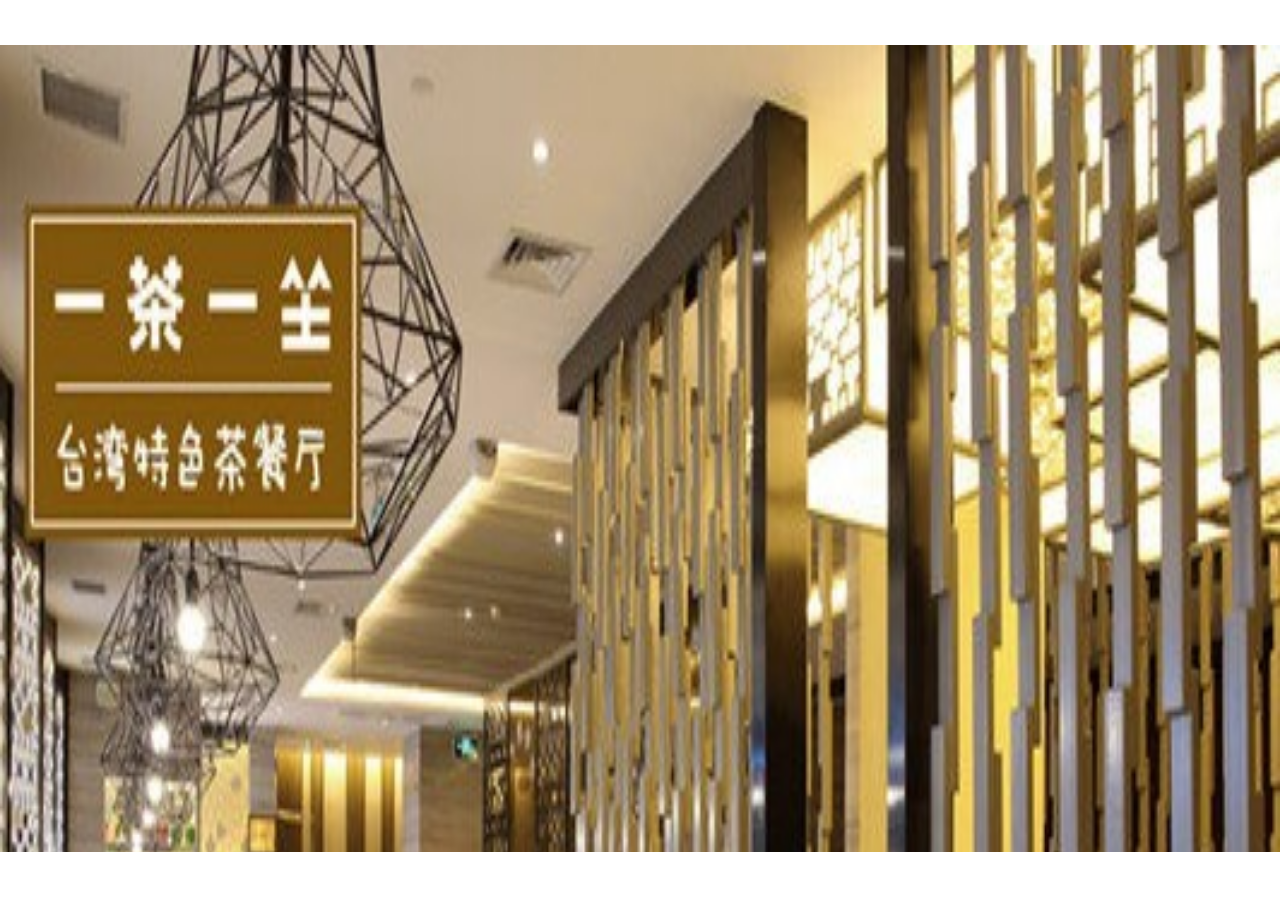
==== commit 2dce96ca: "fix error Change-Id: I042dde23a5bc4fc3cad4798ebc1ec852ef59eb86" ====
--- a/iScroll/simple.html
+++ b/iScroll/simple.html
@@ -11,8 +11,7 @@
 <script type="text/javascript" src="./js/my.js"></script>
 
 
-<!-- <style type="text/css" src="./css/my.css"></style>
--->
+<link rel="stylesheet" type="text/css" href="./css/my.css">
 </head>
 <body>
 <!--<div id="header">iScroll</div>
--- a/iScroll/css/my.css
+++ b/iScroll/css/my.css
@@ -0,0 +1,127 @@
+* {
+	-webkit-box-sizing: border-box;
+	-moz-box-sizing: border-box;
+	box-sizing: border-box;
+}
+html {
+	-ms-touch-action: none;
+}
+body,ul,li {
+	padding: 0;
+	margin: 0;
+	border: 0;
+}
+
+body {
+	font-size: 12px;
+	font-family: ubuntu, helvetica, arial;
+	overflow: hidden;
+}
+
+#header {
+	position: absolute;
+	z-index: 2;
+	top: 0;
+	left: 0;
+	width: 100%;
+	height: 45px;
+	line-height: 45px;
+	background: #CD235C;
+	padding: 0;
+	color: #eee;
+	font-size: 20px;
+	text-align: center;
+	font-weight: bold;
+}
+
+#footer {
+	position: absolute;
+	z-index: 2;
+	bottom: 0;
+	left: 0;
+	width: 100%;
+	height: 48px;
+	background: #444;
+	padding: 0;
+	border-top: 1px solid #444;
+}
+
+#wrapper {
+	position: absolute;
+	z-index: 1;
+	top: 45px;
+	bottom: 48px;
+	left: 0;
+	width: 100%;
+	background: #ccc;
+	overflow: hidden;
+}
+
+#scroller {
+	position: absolute;
+	z-index: 1;
+	-webkit-tap-highlight-color: rgba(0,0,0,0);
+	width: 100%;
+	-webkit-transform: translateZ(0);
+	-moz-transform: translateZ(0);
+	-ms-transform: translateZ(0);
+	-o-transform: translateZ(0);
+	transform: translateZ(0);
+	-webkit-touch-callout: none;
+	-webkit-user-select: none;
+	-moz-user-select: none;
+	-ms-user-select: none;
+	user-select: none;
+	-webkit-text-size-adjust: none;
+	-moz-text-size-adjust: none;
+	-ms-text-size-adjust: none;
+	-o-text-size-adjust: none;
+	text-size-adjust: none;
+}
+
+#scroller ul {
+	list-style: none;
+	padding: 0;
+	margin: 0;
+	width: 100%;
+	text-align: left;
+}
+
+.item {
+    background: #fff;
+    display: block;
+    min-height: 100px;
+    position: relative;
+    overflow: auto;
+    cursor: pointer;
+    margin-bottom: 15px
+}
+.item .item-pic {
+    position: relative;
+    overflow: hidden;
+    height: 195px
+}
+
+.item-pic img {
+    width: 100%;
+    min-height: 100%;
+    -webkit-transform: translateY(-50%);
+    -ms-transform: translateY(-50%);
+    top: 50%;
+    position: relative;
+    border: 0;
+    background-color: #efeff4
+}
+.item-title {
+    font-size: 16px;
+    font-weight:bold;
+    line-height: 25px;
+    margin: 15px 20px 0 20px;
+    position: relative;
+    padding-right: 30px;
+    word-break: keep-all;
+    white-space: nowrap;
+    overflow: hidden;
+    text-overflow: ellipsis
+
+}
